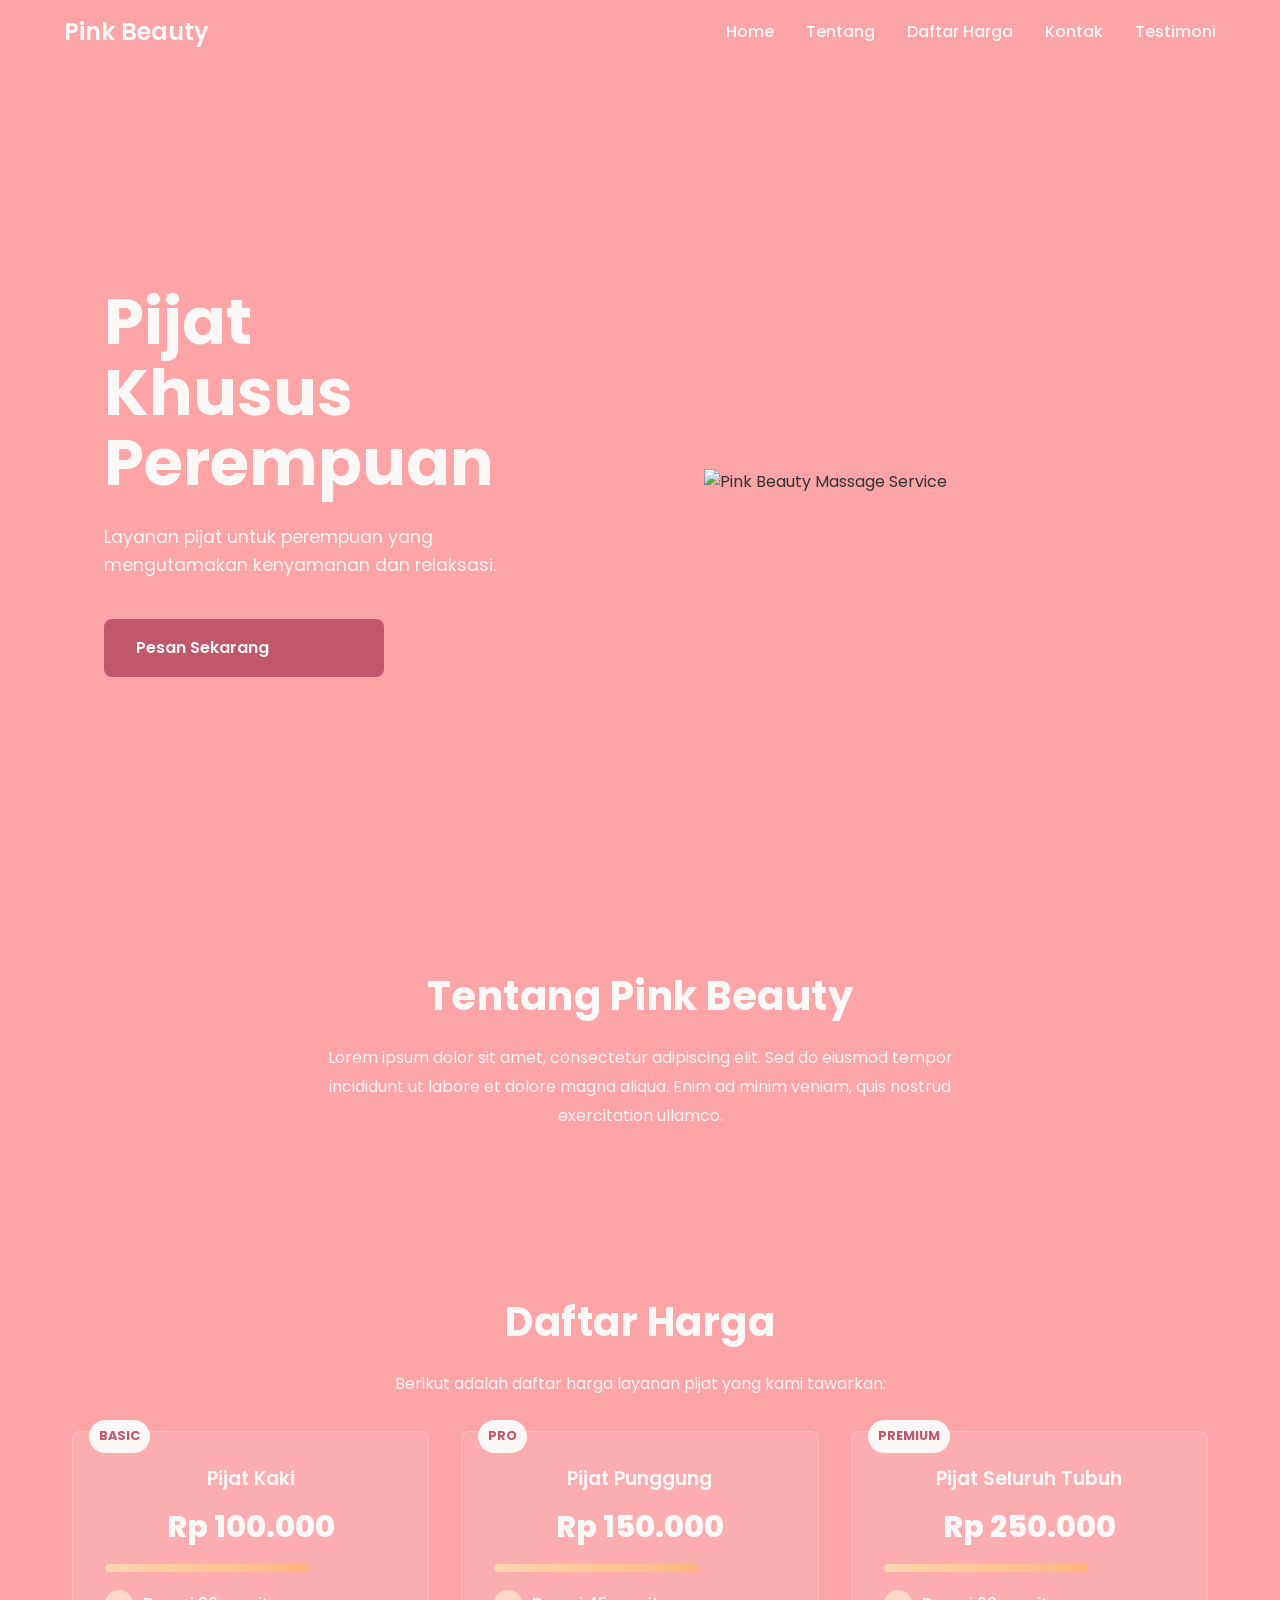
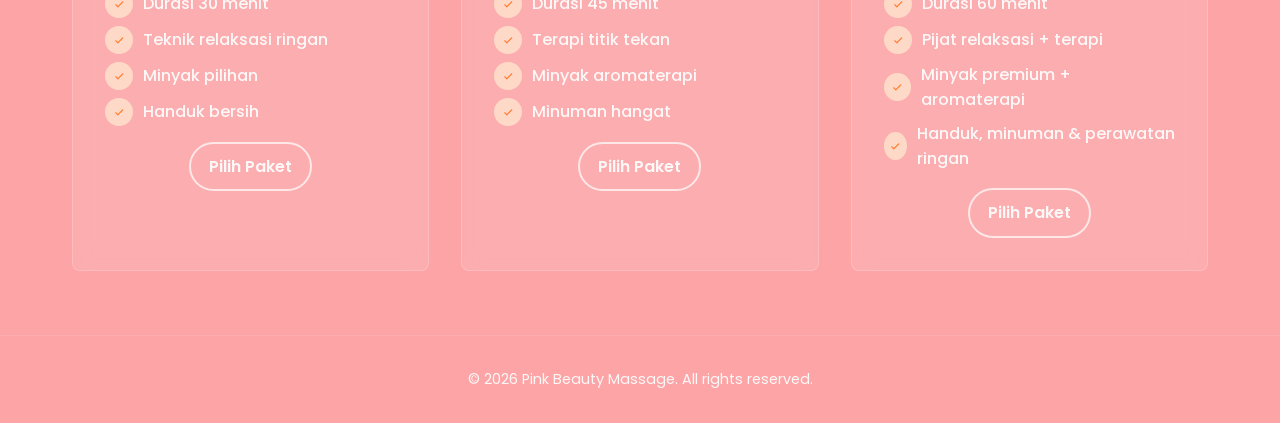
==== index.html @ 6542a832 "Push First Prototype" ====
<!DOCTYPE html>
<html lang="en">

<head>
    <meta charset="UTF-8">
    <meta name="viewport" content="width=device-width, initial-scale=1.0">
    <meta http-equiv="Cache-Control" content="no-cache, no-store, must-revalidate">
    <meta http-equiv="Pragma" content="no-cache">
    <meta http-equiv="Expires" content="0">
    <link href='https://cdn.jsdelivr.net/npm/boxicons@2.0.5/css/boxicons.min.css' rel='stylesheet'>
    <link rel="stylesheet" href="assets/css/styles.css">
    <title>Pink Beauty Massage</title>
</head>

<body>
    <!-- HEADER -->
    <header class="header">
        <nav class="navbar">
            <div class="navbar__container">
                <a href="#" class="navbar__logo">Pink Beauty</a>
                
                <div class="navbar__menu" id="nav-menu">
                    <a href="#home" class="navbar__link">Home</a>
                    <a href="#about" class="navbar__link">Tentang</a>
                    <a href="#services" class="navbar__link">Daftar Harga</a>
                    <a href="#contact" class="navbar__link">Kontak</a>
                    <a href="#testimoni" class="navbar__link">Testimoni</a>
                </div>

                <div class="navbar__toggle" id="nav-toggle">
                    <i class='bx bx-menu'></i>
                </div>
            </div>
        </nav>
    </header>

    <main>
        <!-- HERO SECTION -->
        <section class="hero" id="home">
            <div class="hero__wrapper">
                <div class="hero__content">
                    <h1 class="hero__title">Pijat <br> Khusus <br> Perempuan</h1>
                    <p class="hero__subtitle">Layanan pijat untuk perempuan yang mengutamakan kenyamanan dan relaksasi.</p>
                    <a href="#contact" class="btn btn--primary">Pesan Sekarang</a>
                </div>
                <div class="hero__image">
                    <img src="assets/img/hero-massage.png" alt="Pink Beauty Massage Service">
                </div>
            </div>
        </section>

        <!-- ABOUT SECTION -->
        <section class="section about fade-in" id="about">
            <div class="container">
                <h2 class="section__title">Tentang Pink Beauty</h2>
                <p class="section__text">
                    Lorem ipsum dolor sit amet, consectetur adipiscing elit. Sed do eiusmod
                    tempor incididunt ut labore et dolore magna aliqua. Enim ad minim veniam,
                    quis nostrud exercitation ullamco.
                </p>
            </div>
        </section>

        <!-- SERVICES SECTION -->
        <section class="section services fade-in" id="services">
            <div class="container">
                <h2 class="section__title">Daftar Harga</h2>
                <p class="section__text">Berikut adalah daftar harga layanan pijat yang kami tawarkan:</p>
                
                <div class="price-list">
                    <div class="price-item">
                        <span class="price-item__tag">BASIC</span>
                        <p class="price-item__name">Pijat Kaki</p>
                        <p class="price-item__value">Rp 100.000</p>
                        <div class="price-item__bar"></div>
                        <ul class="price-item__benefits">
                            <li><i class='bx bx-check'></i> Durasi 30 menit</li>
                            <li><i class='bx bx-check'></i> Teknik relaksasi ringan</li>
                            <li><i class='bx bx-check'></i> Minyak pilihan</li>
                            <li><i class='bx bx-check'></i> Handuk bersih</li>
                        </ul>
                        <a href="#contact" class="btn btn--secondary">Pilih Paket</a>
                    </div>

                    <div class="price-item">
                        <span class="price-item__tag">PRO</span>
                        <p class="price-item__name">Pijat Punggung</p>
                        <p class="price-item__value">Rp 150.000</p>
                        <div class="price-item__bar"></div>
                        <ul class="price-item__benefits">
                            <li><i class='bx bx-check'></i> Durasi 45 menit</li>
                            <li><i class='bx bx-check'></i> Terapi titik tekan</li>
                            <li><i class='bx bx-check'></i> Minyak aromaterapi</li>
                            <li><i class='bx bx-check'></i> Minuman hangat</li>
                        </ul>
                        <a href="#contact" class="btn btn--secondary">Pilih Paket</a>
                    </div>

                    <div class="price-item">
                        <span class="price-item__tag">PREMIUM</span>
                        <p class="price-item__name">Pijat Seluruh Tubuh</p>
                        <p class="price-item__value">Rp 250.000</p>
                        <div class="price-item__bar"></div>
                        <ul class="price-item__benefits">
                            <li><i class='bx bx-check'></i> Durasi 60 menit</li>
                            <li><i class='bx bx-check'></i> Pijat relaksasi + terapi</li>
                            <li><i class='bx bx-check'></i> Minyak premium + aromaterapi</li>
                            <li><i class='bx bx-check'></i> Handuk, minuman & perawatan ringan</li>
                        </ul>
                        <a href="#contact" class="btn btn--secondary">Pilih Paket</a>
                    </div>
                </div>
            </div>
        </section>

        <section>
        
        </section>

    </main>

    <!-- FOOTER -->
    <footer class="footer">
        <p>&copy; 2026 Pink Beauty Massage. All rights reserved.</p>
    </footer>

    <script src="assets/js/main.js"></script>
</body>

</html>
---- assets/css/styles.css ----
/* ===== FONTS ===== */
@import url('https://fonts.googleapis.com/css2?family=Poppins:wght@400;500;600;700&display=swap');

/* ===== VARIABLES ===== */
:root {
    /* Colors */
    --primary-color: #FCA4A6;
    --primary-dark: #C1576A;
    --primary-darker: #A83E51;
    --white: #FCF8F8;
    --dark: #333;
    --light-gray: #f5f5f5;
    
    /* Typography */
    --font-family: 'Poppins', sans-serif;
    --font-size-base: 1rem;
    --font-size-large: 2.5rem;
    --font-size-xlarge: 3.5rem;
    
    /* Spacing & Layout */
    --header-height: 4rem;
    --section-padding: 4rem 1.5rem;
    --section-padding-mobile: 3rem 1.5rem;
    
    /* Border & Effects */
    --border-radius: 0.5rem;
    --transition-default: all 0.3s ease;
}

/* ===== RESET ===== */
*, *::before, *::after {
    margin: 0;
    padding: 0;
    box-sizing: border-box;
}

html {
    scroll-behavior: smooth;
}

body {
    font-family: var(--font-family) !important;
    font-size: var(--font-size-base) !important;
    color: var(--dark) !important;
    line-height: 1.6 !important;
    margin: 0 !important;
    padding: 0 !important;
}

a {
    text-decoration: none;
    color: inherit;
}

img {
    max-width: 100%;
    height: auto;
    display: block;
}

/* ===== HEADER & NAVBAR ===== */
.header {
    position: fixed;
    top: 0;
    left: 0;
    right: 0;
    background-color: var(--primary-color);
    z-index: 1000;
}

.navbar {
    height: var(--header-height);
    display: flex;
    align-items: center;
}

.navbar__container {
    width: 100%;
    max-width: 1200px;
    margin: 0 auto;
    padding: 0 1.5rem;
    display: flex;
    justify-content: space-between;
    align-items: center;
}

.navbar__logo {
    font-size: 1.5rem;
    font-weight: 600;
    color: var(--white);
}

.navbar__menu {
    display: flex;
    gap: 2rem;
}

.navbar__link {
    color: var(--white);
    font-weight: 500;
    transition: color 0.3s ease;
}

.navbar__link:hover {
    color: var(--primary-dark);
}

.navbar__toggle {
    display: none;
    color: var(--white);
    font-size: 1.5rem;
    cursor: pointer;
}

/* ===== MAIN LAYOUT ===== */
main {
    margin-top: var(--header-height);
}

/* ===== HERO SECTION ===== */
.hero {
    background-color: var(--primary-color);
    min-height: calc(100vh - var(--header-height));
    display: flex;
    align-items: center;
    justify-content: center;
    padding: 2rem 1.5rem;
    overflow: hidden;
}

.hero__wrapper {
    width: 100%;
    max-width: 1200px;
    display: grid;
    grid-template-columns: 1fr 1fr;
    gap: 4rem;
    align-items: center;
    margin: 0 auto;
    padding: 3rem 2rem;
}

.hero__content {
    display: flex;
    flex-direction: column;
    justify-content: center;
    color: var(--white);
    padding: 0 2rem;
}

.hero__title {
    font-size: clamp(2.5rem, 10vw, 4rem);
    font-weight: 700;
    line-height: 1.1;
    margin-bottom: 1.5rem;
    text-align: left;
}

.hero__subtitle {
    font-size: 1.1rem;
    margin-bottom: 2.5rem;
    opacity: 0.95;
    text-align: left;
    line-height: 1.6;
    max-width: 500px;
}

.hero__image {
    display: flex;
    align-items: center;
    justify-content: center;
    padding: 0 2rem;
}

.hero__image img {
    width: 100%;
    height: auto;
    max-width: 500px;
    object-fit: contain;
    animation: float 3s ease-in-out infinite;
}

@keyframes float {
    0%, 100% {
        transform: translateY(0px);
    }
    50% {
        transform: translateY(-20px);
    }
}

/* ===== SECTIONS ===== */
.section {
    padding: var(--section-padding);
    background-color: var(--primary-color);
}

.section.about,
.section.services {
    background-color: var(--primary-color);
    padding: 4rem 2rem;
}

.container {
    width: 100%;
    max-width: 1200px;
    margin: 0 auto;
    text-align: center;
    padding: 0 2rem;
}

.section__title {
    font-size: clamp(1.5rem, 5vw, 2.5rem);
    color: var(--white);
    margin-bottom: 1rem;
    font-weight: 700;
    letter-spacing: 0.5px;
}

.section__text {
    color: var(--white);
    font-size: 1rem;
    margin-bottom: 2rem;
    line-height: 1.8;
    opacity: 0.95;
    max-width: 700px;
    margin-left: auto;
    margin-right: auto;
}

/* ===== BUTTONS ===== */
.btn {
    display: inline-block;
    padding: 1rem 2rem;
    border-radius: var(--border-radius);
    font-weight: 600;
    transition: var(--transition-default);
    cursor: pointer;
    border: none;
    font-family: var(--font-family);
    font-size: 1rem;
    text-transform: capitalize;
}

.btn--primary {
    background-color: var(--primary-dark);
    color: var(--white);
    width: 100%;
    max-width: 280px;
    padding: 1rem 2rem;
    font-size: 1rem;
}

.btn--primary:hover {
    background-color: var(--primary-darker);
    transform: translateY(-2px);
    box-shadow: 0 5px 15px rgba(0, 0, 0, 0.2);
}

.btn--secondary {
    background-color: var(--white);
    color: var(--primary-color);
}

.btn--secondary:hover {
    background-color: var(--light-gray);
    transform: translateY(-2px);
}

/* ===== PRICE LIST ===== */
.price-list {
    display: grid;
    grid-template-columns: repeat(auto-fit, minmax(250px, 1fr));
    gap: 2rem;
    margin-top: 2rem;
}

.price-item {
    background-color: rgba(255, 255, 255, 0.1);
    padding: 2rem;
    border-radius: var(--border-radius);
    color: var(--white);
    backdrop-filter: blur(10px);
    transition: var(--transition-default);
    border: 1px solid rgba(255, 255, 255, 0.2);
}

.price-item:hover {
    transform: translateY(-5px);
    box-shadow: 0 10px 30px rgba(0, 0, 0, 0.2);
    background-color: rgba(255, 255, 255, 0.15);
}

.price-item__name {
    font-size: 1.2rem;
    font-weight: 600;
    margin-bottom: 0.5rem;
}

.price-item__value {
    font-size: 1.5rem;
    font-weight: 700;
    color: var(--white);
}

/* ===== FOOTER ===== */
.footer {
    background-color: var(--primary-color);
    color: var(--white);
    text-align: center;
    padding: 2rem;
    font-size: 0.9rem;
    border-top: 1px solid rgba(255, 255, 255, 0.1);
}

/* ===== RESPONSIVE DESIGN ===== */

/* ===== TABLET & SMALL SCREENS (768px and below) ===== */
@media (max-width: 768px) {
    .container {
        padding: 0 1.5rem;
    }
    
    .section {
        padding: 3rem 1.5rem;
    }
    
    .hero__wrapper {
        grid-template-columns: 1fr;
        gap: 2rem;
        padding: 2rem 1.5rem;
    }
    
    .hero__content {
        text-align: center;
        padding: 0 1rem;
    }
    
    .hero__title,
    .hero__subtitle {
        text-align: center;
    }
    
    .hero__image {
        order: -1;
        padding: 0 1rem;
    }
    
    .navbar__menu {
        display: none;
    }
    
    .navbar__toggle {
        display: block;
    }
    
    .navbar__menu.active {
        display: flex;
        flex-direction: column;
        position: fixed;
        top: var(--header-height);
        left: 0;
        right: 0;
        background-color: var(--primary-color);
        padding: 2rem;
        gap: 1rem;
        z-index: 999;
    }
    
    .section {
        padding: var(--section-padding-mobile);
    }
    
    .price-list {
        grid-template-columns: 1fr;
    }
}

/* ===== MOBILE DEVICES (480px and below) ===== */
@media (max-width: 480px) {
    .navbar__container {
        padding: 0 1rem;
    }
    
    .container {
        padding: 0 1rem;
    }
    
    .section {
        padding: 2rem 1rem;
    }
    
    .hero {
        padding: 1.5rem 1rem;
    }
    
    .hero__wrapper {
        gap: 1.5rem;
        padding: 1.5rem 0.5rem;
    }
    
    .hero__content {
        padding: 0;
    }
    
    .hero__image {
        padding: 0;
    }
    
    .hero__title {
        font-size: 2rem;
    }
    
    .hero__subtitle {
        font-size: 0.95rem;
        margin-bottom: 2rem;
    }
    
    .btn--primary {
        max-width: 100%;
        padding: 0.9rem 1.5rem;
        font-size: 0.95rem;
    }
    
    .section__title {
        font-size: 1.5rem;
        margin-bottom: 1.5rem;
    }
    
    .btn {
        padding: 0.8rem 1.5rem;
        font-size: 0.9rem;
        width: 100%;
        max-width: 300px;
    }
    
    .price-item {
        padding: 1.5rem;
    }
}

/* ===== PRICING CARD: BENEFITS & STYLES ===== */
.price-item {
    position: relative;
    padding: 2rem;
}

.price-item__tag {
    position: absolute;
    top: -12px;
    left: 16px;
    background-color: var(--white);
    color: var(--primary-dark);
    padding: 6px 10px;
    border-radius: 20px;
    font-weight: 700;
    font-size: 0.8rem;
}

.price-item__bar {
    height: 8px;
    width: 70%;
    max-width: 220px;
    background: linear-gradient(90deg, #ffd6b3, #ffb57b);
    border-radius: 20px;
    margin: 12px 0 18px 0;
}

.price-item__benefits {
    list-style: none;
    padding: 0;
    margin: 0 0 16px 0;
    text-align: left;
}

.price-item__benefits li {
    color: var(--white);
    margin: 8px 0;
    display: flex;
    align-items: center;
    gap: 10px;
    font-weight: 500;
}

.price-item__benefits li i {
    display: inline-flex;
    align-items: center;
    justify-content: center;
    background: #ffd9c7;
    color: #ff7a2b;
    width: 28px;
    height: 28px;
    border-radius: 50%;
    font-size: 14px;
}

.price-item .btn--secondary {
    background: transparent;
    color: var(--white);
    border: 2px solid rgba(255,255,255,0.7);
    padding: 10px 18px;
    border-radius: 999px;
    max-width: 220px;
}

.price-item__value {
    font-size: 1.9rem;
    font-weight: 800;
    margin-top: 6px;
}

@media (max-width: 480px) {
    .price-item__tag {
        left: 12px;
        top: -10px;
        padding: 5px 8px;
    }
}

/* ===== FADE-IN ANIMATION ===== */
@keyframes fadeInUp {
    from {
        opacity: 0;
        transform: translateY(30px);
    }
    to {
        opacity: 1;
        transform: translateY(0);
    }
}

.fade-in {
    opacity: 0;
    transform: translateY(30px);
    transition: opacity 0.8s ease-out, transform 0.8s ease-out;
}

.fade-in.show {
    opacity: 1;
    transform: translateY(0);
}
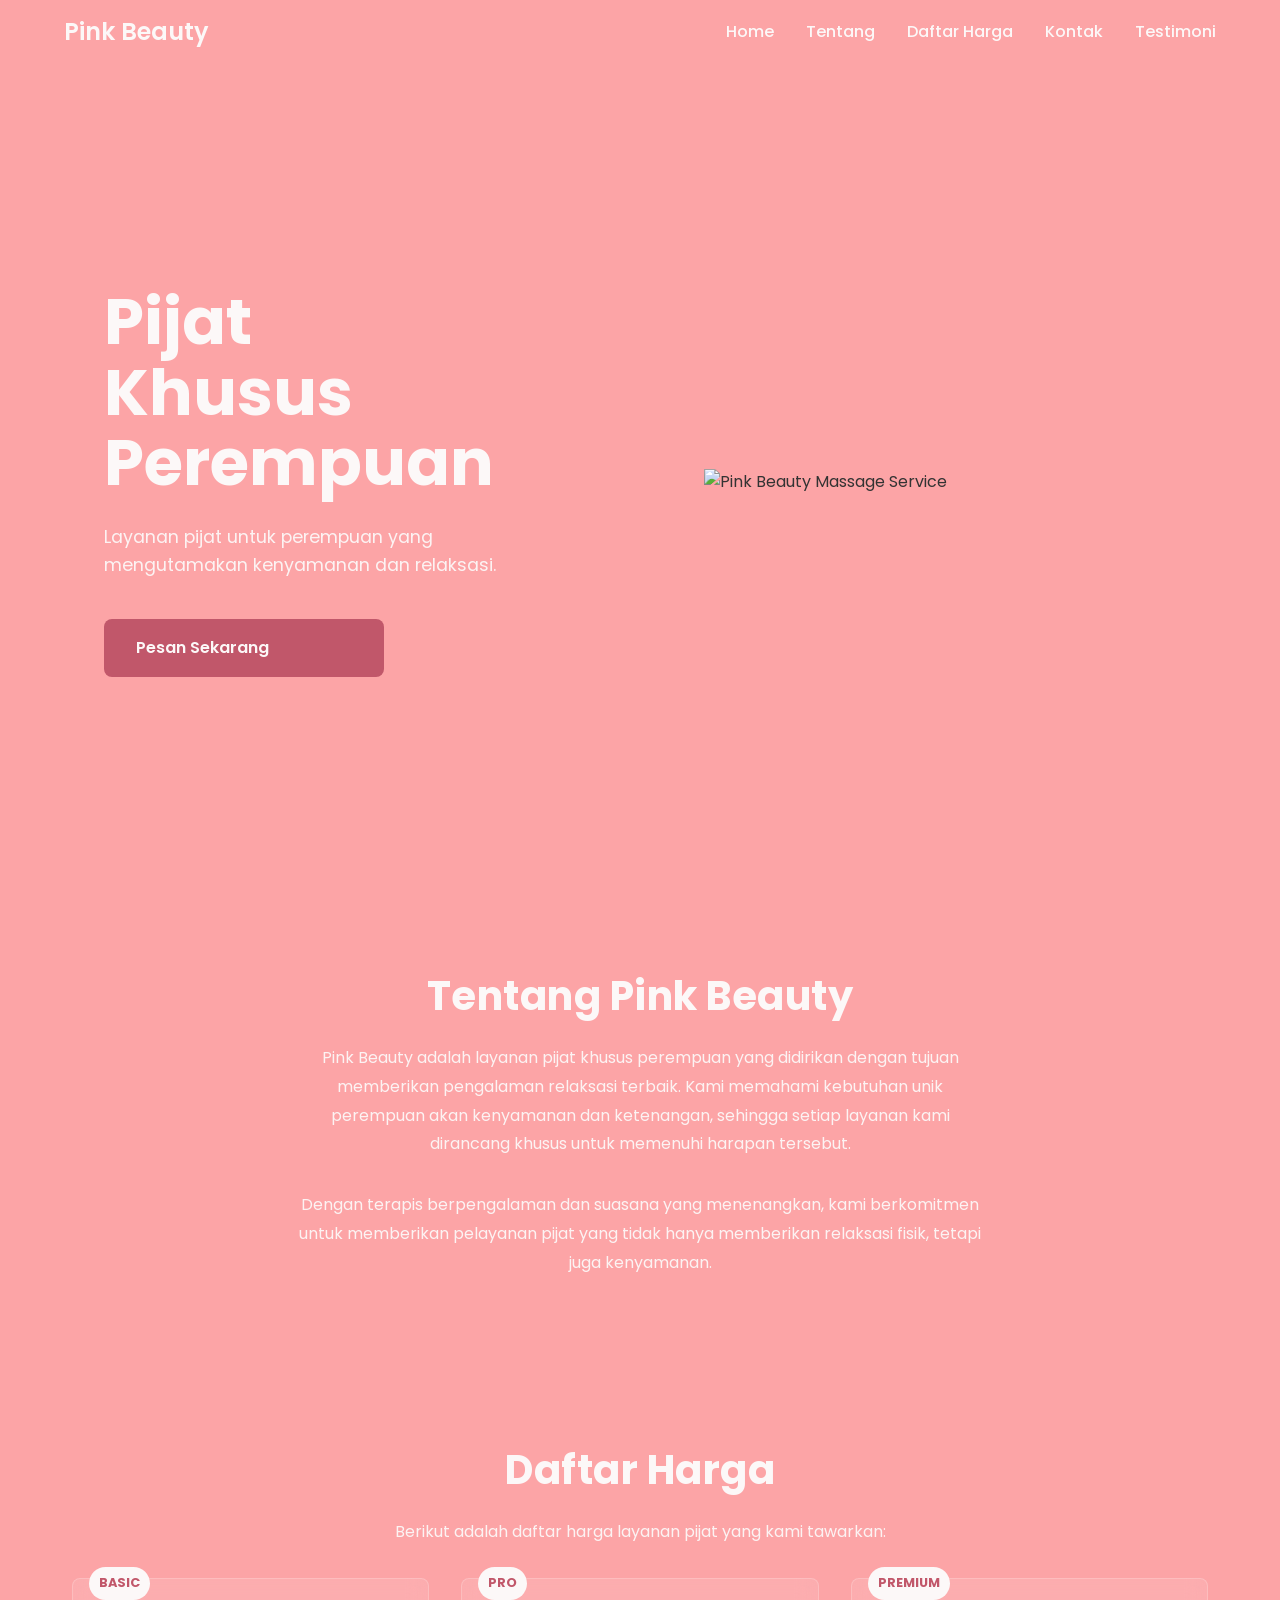
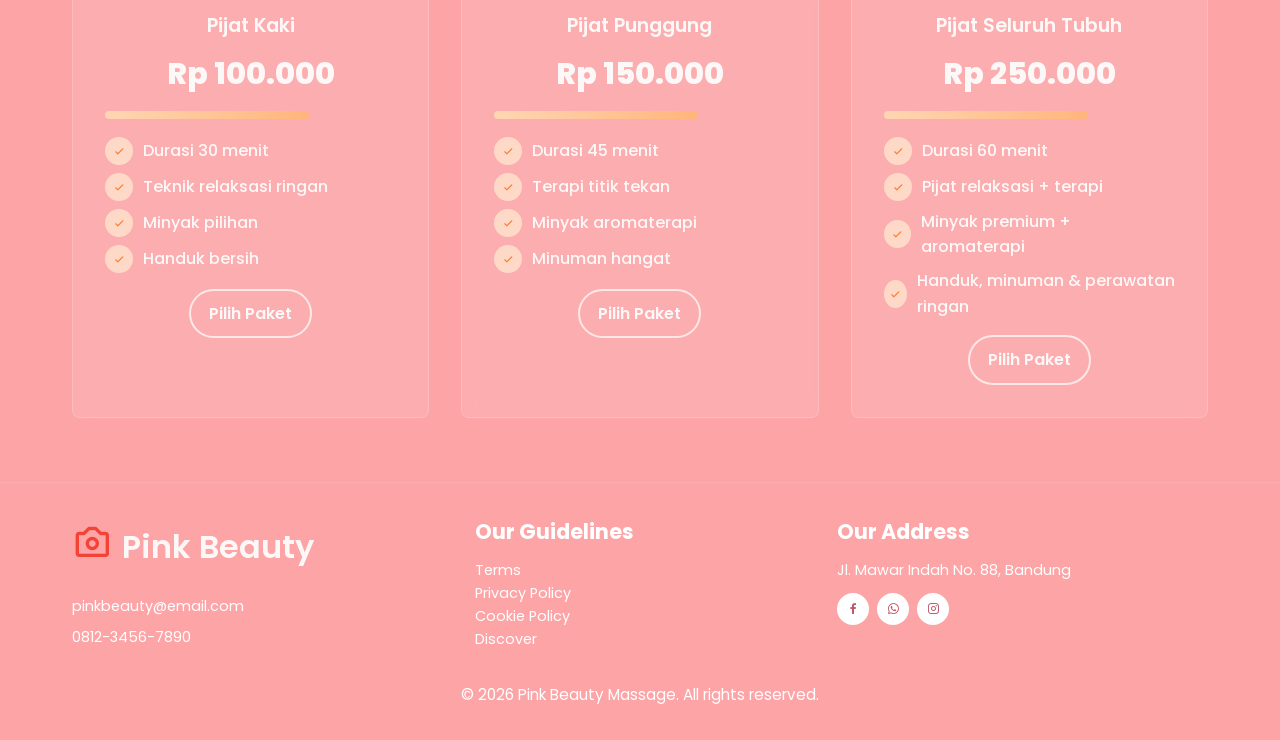
==== commit 6b6ab9e8: "Add Footer" ====
--- a/index.html
+++ b/index.html
@@ -18,7 +18,7 @@
         <nav class="navbar">
             <div class="navbar__container">
                 <a href="#" class="navbar__logo">Pink Beauty</a>
-                
+
                 <div class="navbar__menu" id="nav-menu">
                     <a href="#home" class="navbar__link">Home</a>
                     <a href="#about" class="navbar__link">Tentang</a>
@@ -40,7 +40,8 @@
             <div class="hero__wrapper">
                 <div class="hero__content">
                     <h1 class="hero__title">Pijat <br> Khusus <br> Perempuan</h1>
-                    <p class="hero__subtitle">Layanan pijat untuk perempuan yang mengutamakan kenyamanan dan relaksasi.</p>
+                    <p class="hero__subtitle">Layanan pijat untuk perempuan yang mengutamakan kenyamanan dan relaksasi.
+                    </p>
                     <a href="#contact" class="btn btn--primary">Pesan Sekarang</a>
                 </div>
                 <div class="hero__image">
@@ -50,23 +51,29 @@
         </section>
 
         <!-- ABOUT SECTION -->
-        <section class="section about fade-in" id="about">
+        <section class="section about" id="about">
             <div class="container">
                 <h2 class="section__title">Tentang Pink Beauty</h2>
                 <p class="section__text">
-                    Lorem ipsum dolor sit amet, consectetur adipiscing elit. Sed do eiusmod
-                    tempor incididunt ut labore et dolore magna aliqua. Enim ad minim veniam,
-                    quis nostrud exercitation ullamco.
+                    Pink Beauty adalah layanan pijat khusus perempuan yang didirikan dengan tujuan memberikan pengalaman
+                    relaksasi terbaik.
+                    Kami memahami kebutuhan unik perempuan akan kenyamanan dan ketenangan, sehingga setiap layanan kami
+                    dirancang khusus untuk memenuhi harapan tersebut.
+                </p>
+                <p class="section__text">
+                    Dengan terapis berpengalaman dan suasana yang menenangkan, kami berkomitmen untuk memberikan
+                    pelayanan pijat yang tidak hanya memberikan relaksasi fisik, tetapi juga kenyamanan.
+
                 </p>
             </div>
         </section>
 
         <!-- SERVICES SECTION -->
-        <section class="section services fade-in" id="services">
+        <section class="section services" id="services">
             <div class="container">
                 <h2 class="section__title">Daftar Harga</h2>
                 <p class="section__text">Berikut adalah daftar harga layanan pijat yang kami tawarkan:</p>
-                
+
                 <div class="price-list">
                     <div class="price-item">
                         <span class="price-item__tag">BASIC</span>
@@ -114,14 +121,42 @@
         </section>
 
         <section>
-        
+
         </section>
 
     </main>
 
     <!-- FOOTER -->
     <footer class="footer">
-        <p>&copy; 2026 Pink Beauty Massage. All rights reserved.</p>
+        <div class="footer__container container" style="display: flex; flex-wrap: wrap; justify-content: space-between; gap: 2rem; text-align: left;">
+            <div style="flex: 1 1 220px; min-width: 220px;">
+                <div style="display: flex; align-items: center; gap: 10px; margin-bottom: 1rem;">
+                    <span style="font-size: 2.5rem; color: #F44336;"><i class='bx bx-camera'></i></span>
+                    <span style="font-size: 2rem; font-weight: 600;">Pink Beauty</span>
+                </div>
+                <div style="margin-bottom: 0.5rem; color: #fff;">pinkbeauty@email.com</div>
+                <div style="color: #fff;">0812-3456-7890</div>
+            </div>
+            <div style="flex: 1 1 180px; min-width: 180px;">
+                <h3 style="font-size: 1.3rem; margin-bottom: 0.7rem; color: #fff;">Our Guidelines</h3>
+                <ul style="list-style: none; padding: 0; color: #fff;">
+                    <li><a href="#" style="color: #fff;">Terms</a></li>
+                    <li><a href="#" style="color: #fff;">Privacy Policy</a></li>
+                    <li><a href="#" style="color: #fff;">Cookie Policy</a></li>
+                    <li><a href="#" style="color: #fff;">Discover</a></li>
+                </ul>
+            </div>
+            <div style="flex: 1 1 220px; min-width: 220px;">
+                <h3 style="font-size: 1.3rem; margin-bottom: 0.7rem; color: #fff;">Our Address</h3>
+                <div style="margin-bottom: 0.7rem; color: #fff;">Jl. Mawar Indah No. 88, Bandung</div>
+                <div style="display: flex; gap: 0.5rem;">
+                    <a href="#" style="background: #fff; color: #C1576A; border-radius: 50%; width: 32px; height: 32px; display: flex; align-items: center; justify-content: center;"><i class='bx bxl-facebook'></i></a>
+                    <a href="#" style="background: #fff; color: #C1576A; border-radius: 50%; width: 32px; height: 32px; display: flex; align-items: center; justify-content: center;"><i class='bx bxl-whatsapp'></i></a>
+                    <a href="#" style="background: #fff; color: #C1576A; border-radius: 50%; width: 32px; height: 32px; display: flex; align-items: center; justify-content: center;"><i class='bx bxl-instagram'></i></a>
+                </div>
+            </div>
+        </div>
+        <div style="text-align: center; color: #fff; margin-top: 2rem; font-size: 0.95rem;">&copy; 2026 Pink Beauty Massage. All rights reserved.</div>
     </footer>
 
     <script src="assets/js/main.js"></script>
--- a/assets/css/styles.css
+++ b/assets/css/styles.css
@@ -515,26 +515,3 @@
         padding: 5px 8px;
     }
 }
-
-/* ===== FADE-IN ANIMATION ===== */
-@keyframes fadeInUp {
-    from {
-        opacity: 0;
-        transform: translateY(30px);
-    }
-    to {
-        opacity: 1;
-        transform: translateY(0);
-    }
-}
-
-.fade-in {
-    opacity: 0;
-    transform: translateY(30px);
-    transition: opacity 0.8s ease-out, transform 0.8s ease-out;
-}
-
-.fade-in.show {
-    opacity: 1;
-    transform: translateY(0);
-}
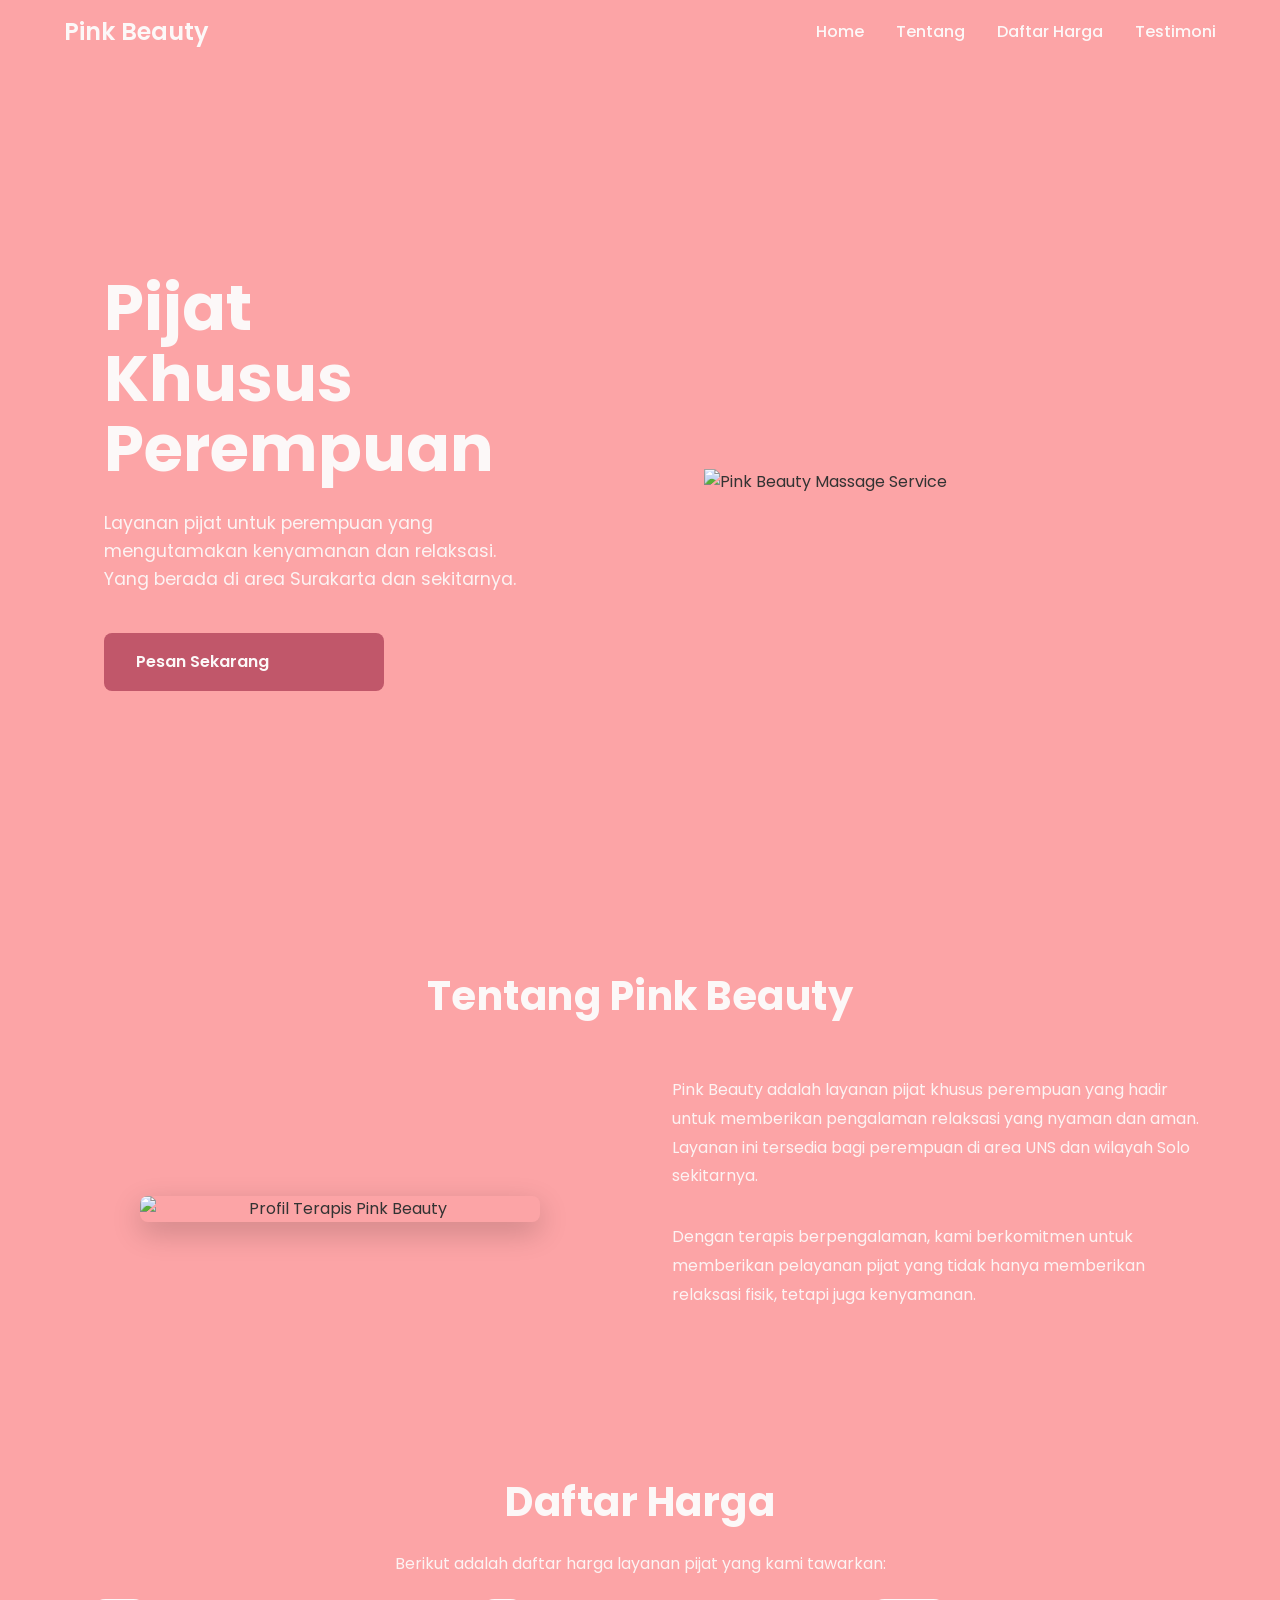
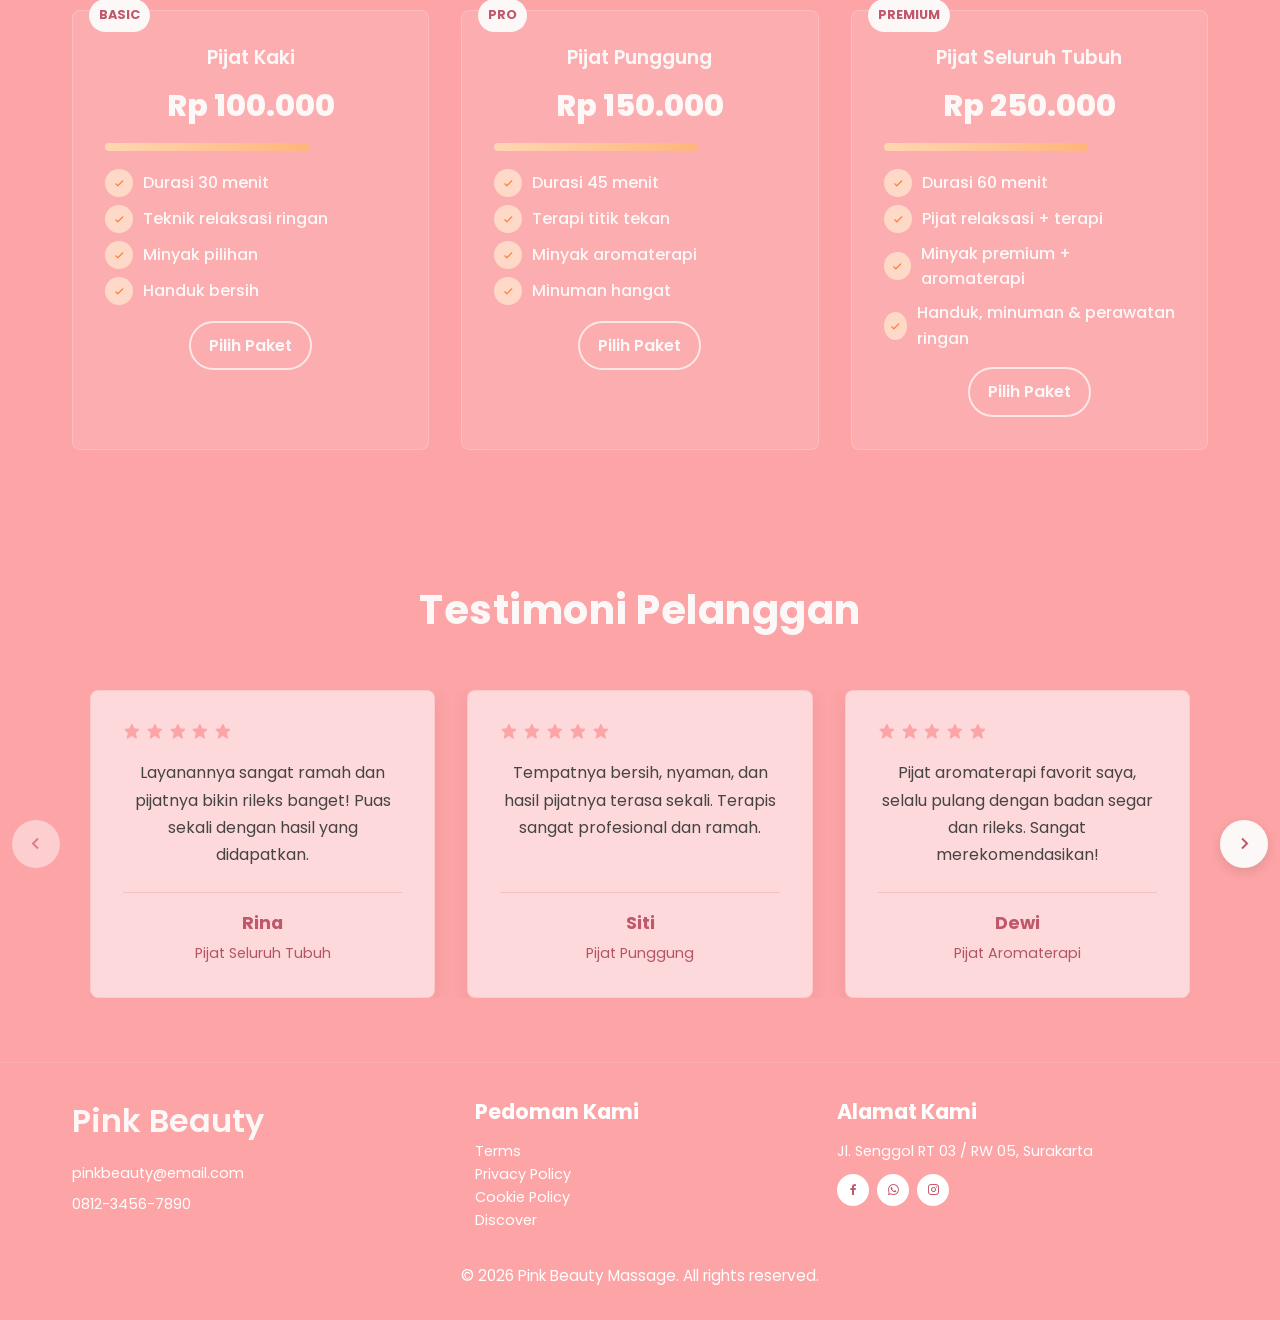
==== commit b1d0bb1a: "Added Testimoni section and about us section" ====
--- a/index.html
+++ b/index.html
@@ -23,7 +23,7 @@
                     <a href="#home" class="navbar__link">Home</a>
                     <a href="#about" class="navbar__link">Tentang</a>
                     <a href="#services" class="navbar__link">Daftar Harga</a>
-                    <a href="#contact" class="navbar__link">Kontak</a>
+                    <!-- <a href="#contact" class="navbar__link">Kontak</a> -->
                     <a href="#testimoni" class="navbar__link">Testimoni</a>
                 </div>
 
@@ -41,8 +41,8 @@
                 <div class="hero__content">
                     <h1 class="hero__title">Pijat <br> Khusus <br> Perempuan</h1>
                     <p class="hero__subtitle">Layanan pijat untuk perempuan yang mengutamakan kenyamanan dan relaksasi.
-                    </p>
-                    <a href="#contact" class="btn btn--primary">Pesan Sekarang</a>
+                        <br>Yang berada di area Surakarta dan sekitarnya.
+                    </p> <a href="#contact" class="btn btn--primary">Pesan Sekarang</a>
                 </div>
                 <div class="hero__image">
                     <img src="assets/img/hero-massage.png" alt="Pink Beauty Massage Service">
@@ -54,17 +54,23 @@
         <section class="section about" id="about">
             <div class="container">
                 <h2 class="section__title">Tentang Pink Beauty</h2>
-                <p class="section__text">
-                    Pink Beauty adalah layanan pijat khusus perempuan yang didirikan dengan tujuan memberikan pengalaman
-                    relaksasi terbaik.
-                    Kami memahami kebutuhan unik perempuan akan kenyamanan dan ketenangan, sehingga setiap layanan kami
-                    dirancang khusus untuk memenuhi harapan tersebut.
-                </p>
-                <p class="section__text">
-                    Dengan terapis berpengalaman dan suasana yang menenangkan, kami berkomitmen untuk memberikan
-                    pelayanan pijat yang tidak hanya memberikan relaksasi fisik, tetapi juga kenyamanan.
-
-                </p>
+                <div class="about__wrapper">
+                    <div class="about__image">
+                        <img src="assets/img/therapist-profile.jpg" alt="Profil Terapis Pink Beauty">
+                    </div>
+                    <div class="about__content">
+                        <p class="section__text">
+                            Pink Beauty adalah layanan pijat khusus perempuan yang hadir untuk memberikan pengalaman
+                            relaksasi
+                            yang nyaman dan aman. Layanan ini tersedia bagi perempuan di area UNS dan wilayah Solo
+                            sekitarnya.
+                        </p>
+                        <p class="section__text">
+                            Dengan terapis berpengalaman, kami berkomitmen untuk memberikan
+                            pelayanan pijat yang tidak hanya memberikan relaksasi fisik, tetapi juga kenyamanan.
+                        </p>
+                    </div>
+                </div>
             </div>
         </section>
 
@@ -120,43 +126,129 @@
             </div>
         </section>
 
-        <section>
-
+        <!-- TESTIMONIALS SECTION -->
+        <section class="section testimonials" id="testimoni">
+            <div class="container">
+                <h2 class="section__title">Testimoni Pelanggan</h2>
+                <div class="testimonials__carousel">
+                    <div class="carousel__track-container">
+                        <div class="carousel__track" id="testimoni-track">
+                            <div class="testimonial-card">
+                                <div class="testimonial-card__rating">
+                                    <i class='bx bxs-star'></i>
+                                    <i class='bx bxs-star'></i>
+                                    <i class='bx bxs-star'></i>
+                                    <i class='bx bxs-star'></i>
+                                    <i class='bx bxs-star'></i>
+                                </div>
+                                <p class="testimonial-card__text">Layanannya sangat ramah dan pijatnya bikin rileks
+                                    banget! Puas sekali dengan hasil yang didapatkan.</p>
+                                <div class="testimonial-card__author">
+                                    <h4 class="testimonial-card__name">Rina</h4>
+                                    <p class="testimonial-card__service">Pijat Seluruh Tubuh</p>
+                                </div>
+                            </div>
+
+                            <div class="testimonial-card">
+                                <div class="testimonial-card__rating">
+                                    <i class='bx bxs-star'></i>
+                                    <i class='bx bxs-star'></i>
+                                    <i class='bx bxs-star'></i>
+                                    <i class='bx bxs-star'></i>
+                                    <i class='bx bxs-star'></i>
+                                </div>
+                                <p class="testimonial-card__text">Tempatnya bersih, nyaman, dan hasil pijatnya terasa
+                                    sekali. Terapis sangat profesional dan ramah.</p>
+                                <div class="testimonial-card__author">
+                                    <h4 class="testimonial-card__name">Siti</h4>
+                                    <p class="testimonial-card__service">Pijat Punggung</p>
+                                </div>
+                            </div>
+
+                            <div class="testimonial-card">
+                                <div class="testimonial-card__rating">
+                                    <i class='bx bxs-star'></i>
+                                    <i class='bx bxs-star'></i>
+                                    <i class='bx bxs-star'></i>
+                                    <i class='bx bxs-star'></i>
+                                    <i class='bx bxs-star'></i>
+                                </div>
+                                <p class="testimonial-card__text">Pijat aromaterapi favorit saya, selalu pulang dengan
+                                    badan segar dan rileks. Sangat merekomendasikan!</p>
+                                <div class="testimonial-card__author">
+                                    <h4 class="testimonial-card__name">Dewi</h4>
+                                    <p class="testimonial-card__service">Pijat Aromaterapi</p>
+                                </div>
+                            </div>
+
+                            <div class="testimonial-card">
+                                <div class="testimonial-card__rating">
+                                    <i class='bx bxs-star'></i>
+                                    <i class='bx bxs-star'></i>
+                                    <i class='bx bxs-star'></i>
+                                    <i class='bx bxs-star'></i>
+                                    <i class='bx bxs-star'></i>
+                                </div>
+                                <p class="testimonial-card__text">Terapi titik tekan sangat membantu mengurangi pegal di
+                                    badan. Recommended untuk semua perempuan!</p>
+                                <div class="testimonial-card__author">
+                                    <h4 class="testimonial-card__name">Maya</h4>
+                                    <p class="testimonial-card__service">Terapi Titik Tekan</p>
+                                </div>
+                            </div>
+                        </div>
+                    </div>
+                    <button class="carousel__btn carousel__btn--prev" id="prev-btn" aria-label="Previous">
+                        <i class='bx bx-chevron-left'></i>
+                    </button>
+                    <button class="carousel__btn carousel__btn--next" id="next-btn" aria-label="Next">
+                        <i class='bx bx-chevron-right'></i>
+                    </button>
+                </div>
+            </div>
         </section>
 
     </main>
 
     <!-- FOOTER -->
     <footer class="footer">
-        <div class="footer__container container" style="display: flex; flex-wrap: wrap; justify-content: space-between; gap: 2rem; text-align: left;">
+        <div class="footer__container container"
+            style="display: flex; flex-wrap: wrap; justify-content: space-between; gap: 2rem; text-align: left;">
             <div style="flex: 1 1 220px; min-width: 220px;">
                 <div style="display: flex; align-items: center; gap: 10px; margin-bottom: 1rem;">
-                    <span style="font-size: 2.5rem; color: #F44336;"><i class='bx bx-camera'></i></span>
+                    <!-- <span style="font-size: 2.5rem; color: #F44336;"><i class='bx bx-camera'></i></span> -->
                     <span style="font-size: 2rem; font-weight: 600;">Pink Beauty</span>
                 </div>
                 <div style="margin-bottom: 0.5rem; color: #fff;">pinkbeauty@email.com</div>
                 <div style="color: #fff;">0812-3456-7890</div>
             </div>
             <div style="flex: 1 1 180px; min-width: 180px;">
-                <h3 style="font-size: 1.3rem; margin-bottom: 0.7rem; color: #fff;">Our Guidelines</h3>
+                <h3 style="font-size: 1.3rem; margin-bottom: 0.7rem; color: #fff;">Pedoman Kami</h3>
                 <ul style="list-style: none; padding: 0; color: #fff;">
-                    <li><a href="#" style="color: #fff;">Terms</a></li>
+                    <li><a href="tos.html" style="color: #fff;">Terms</a></li>
                     <li><a href="#" style="color: #fff;">Privacy Policy</a></li>
                     <li><a href="#" style="color: #fff;">Cookie Policy</a></li>
                     <li><a href="#" style="color: #fff;">Discover</a></li>
                 </ul>
             </div>
             <div style="flex: 1 1 220px; min-width: 220px;">
-                <h3 style="font-size: 1.3rem; margin-bottom: 0.7rem; color: #fff;">Our Address</h3>
-                <div style="margin-bottom: 0.7rem; color: #fff;">Jl. Mawar Indah No. 88, Bandung</div>
+                <h3 style="font-size: 1.3rem; margin-bottom: 0.7rem; color: #fff;">Alamat Kami</h3>
+                <div style="margin-bottom: 0.7rem; color: #fff;">Jl. Senggol RT 03 / RW 05, Surakarta</div>
                 <div style="display: flex; gap: 0.5rem;">
-                    <a href="#" style="background: #fff; color: #C1576A; border-radius: 50%; width: 32px; height: 32px; display: flex; align-items: center; justify-content: center;"><i class='bx bxl-facebook'></i></a>
-                    <a href="#" style="background: #fff; color: #C1576A; border-radius: 50%; width: 32px; height: 32px; display: flex; align-items: center; justify-content: center;"><i class='bx bxl-whatsapp'></i></a>
-                    <a href="#" style="background: #fff; color: #C1576A; border-radius: 50%; width: 32px; height: 32px; display: flex; align-items: center; justify-content: center;"><i class='bx bxl-instagram'></i></a>
+                    <a href="#"
+                        style="background: #fff; color: #C1576A; border-radius: 50%; width: 32px; height: 32px; display: flex; align-items: center; justify-content: center;"><i
+                            class='bx bxl-facebook'></i></a>
+                    <a href="#"
+                        style="background: #fff; color: #C1576A; border-radius: 50%; width: 32px; height: 32px; display: flex; align-items: center; justify-content: center;"><i
+                            class='bx bxl-whatsapp'></i></a>
+                    <a href="#"
+                        style="background: #fff; color: #C1576A; border-radius: 50%; width: 32px; height: 32px; display: flex; align-items: center; justify-content: center;"><i
+                            class='bx bxl-instagram'></i></a>
                 </div>
             </div>
         </div>
-        <div style="text-align: center; color: #fff; margin-top: 2rem; font-size: 0.95rem;">&copy; 2026 Pink Beauty Massage. All rights reserved.</div>
+        <div style="text-align: center; color: #fff; margin-top: 2rem; font-size: 0.95rem;">&copy; 2026 Pink Beauty
+            Massage. All rights reserved.</div>
     </footer>
 
     <script src="assets/js/main.js"></script>
--- a/assets/css/styles.css
+++ b/assets/css/styles.css
@@ -225,6 +225,40 @@
     max-width: 700px;
     margin-left: auto;
     margin-right: auto;
+}
+
+/* ===== ABOUT SECTION LAYOUT ===== */
+.about__wrapper {
+    display: grid;
+    grid-template-columns: 1fr 1fr;
+    gap: 4rem;
+    align-items: center;
+    margin-top: 3rem;
+}
+
+.about__image {
+    display: flex;
+    align-items: center;
+    justify-content: center;
+}
+
+.about__image img {
+    width: 100%;
+    height: auto;
+    max-width: 400px;
+    border-radius: var(--border-radius);
+    box-shadow: 0 10px 30px rgba(0, 0, 0, 0.2);
+    object-fit: cover;
+}
+
+.about__content {
+    text-align: left;
+}
+
+.about__content .section__text {
+    margin-left: 0;
+    margin-right: 0;
+    max-width: none;
 }
 
 /* ===== BUTTONS ===== */
@@ -302,6 +336,139 @@
     color: var(--white);
 }
 
+/* ===== TESTIMONIALS SECTION ===== */
+.testimonials {
+    background-color: var(--primary-color);
+    padding: 4rem 2rem;
+}
+
+.testimonials__carousel {
+    position: relative;
+    margin-top: 3rem;
+    display: flex;
+    align-items: center;
+    justify-content: center;
+    gap: 1.5rem;
+}
+
+.carousel__track-container {
+    overflow: hidden;
+    width: 100%;
+    max-width: 1100px;
+}
+
+.carousel__track {
+    display: flex;
+    gap: 2rem;
+    transition: transform 0.5s cubic-bezier(0.645, 0.045, 0.355, 1);
+}
+
+.testimonial-card {
+    flex: 0 0 calc(33.333% - 1.33rem);
+    min-width: 280px;
+    background: #FDD9DB;
+    border-radius: var(--border-radius);
+    padding: 2rem;
+    box-shadow: 0 4px 16px rgba(193, 87, 106, 0.15);
+    transition: var(--transition-default);
+    display: flex;
+    flex-direction: column;
+    border: 1px solid rgba(252, 164, 166, 0.3);
+}
+
+.testimonial-card:hover {
+    transform: translateY(-8px);
+    box-shadow: 0 12px 32px rgba(0, 0, 0, 0.16);
+}
+
+.testimonial-card__rating {
+    display: flex;
+    gap: 0.3rem;
+    margin-bottom: 1.2rem;
+    color: #FCA4A6;
+    font-size: 1.1rem;
+}
+
+.testimonial-card__rating i {
+    display: inline-block;
+}
+
+.testimonial-card__text {
+    color: var(--dark);
+    font-size: 1rem;
+    line-height: 1.7;
+    margin-bottom: 1.5rem;
+    opacity: 0.9;
+    flex-grow: 1;
+}
+
+.testimonial-card__author {
+    border-top: 1px solid rgba(193, 87, 106, 0.2);
+    padding-top: 1rem;
+    margin-top: auto;
+}
+
+.testimonial-card__name {
+    color: var(--primary-dark);
+    font-size: 1.1rem;
+    font-weight: 700;
+    margin: 0 0 0.3rem 0;
+}
+
+.testimonial-card__service {
+    color: #A83E51;
+    font-size: 0.9rem;
+    margin: 0;
+    opacity: 0.85;
+}
+
+/* Carousel Navigation Buttons */
+.carousel__btn {
+    position: absolute;
+    top: 50%;
+    transform: translateY(-50%);
+    background: var(--white);
+    border: none;
+    border-radius: 50%;
+    width: 48px;
+    height: 48px;
+    cursor: pointer;
+    display: flex;
+    align-items: center;
+    justify-content: center;
+    color: var(--primary-dark);
+    font-size: 1.5rem;
+    transition: var(--transition-default);
+    box-shadow: 0 4px 12px rgba(0, 0, 0, 0.1);
+    z-index: 10;
+}
+
+.carousel__btn:hover {
+    background: var(--primary-color);
+    color: var(--white);
+    transform: translateY(-50%) scale(1.1);
+}
+
+.carousel__btn:disabled {
+    opacity: 0.5;
+    cursor: not-allowed;
+    box-shadow: none;
+}
+
+.carousel__btn:disabled:hover {
+    background: var(--white);
+    color: var(--primary-dark);
+    transform: translateY(-50%);
+}
+
+.carousel__btn--prev {
+    left: -60px;
+}
+
+.carousel__btn--next {
+    right: -60px;
+}
+
 /* ===== FOOTER ===== */
 .footer {
     background-color: var(--primary-color);
@@ -369,9 +536,37 @@
     .section {
         padding: var(--section-padding-mobile);
     }
+
+    .about__wrapper {
+        grid-template-columns: 1fr;
+        gap: 2rem;
+    }
+
+    .about__content {
+        text-align: center;
+    }
+
+    .about__content .section__text {
+        margin-left: auto;
+        margin-right: auto;
+        max-width: 600px;
+    }
     
     .price-list {
         grid-template-columns: 1fr;
+    }
+
+    /* Testimonials Responsive */
+    .testimonial-card {
+        flex: 0 0 calc(50% - 1rem);
+    }
+
+    .carousel__btn--prev {
+        left: -40px;
+    }
+
+    .carousel__btn--next {
+        right: -40px;
     }
 }
 
@@ -435,6 +630,30 @@
     
     .price-item {
         padding: 1.5rem;
+    }
+
+    .about__image img {
+        max-width: 100%;
+    }
+
+    /* Testimonials Mobile */
+    .testimonial-card {
+        flex: 0 0 100%;
+        min-width: 100%;
+    }
+
+    .carousel__btn--prev,
+    .carousel__btn--next {
+        width: 40px;
+        height: 40px;
+        font-size: 1.2rem;
+        left: 10px;
+        right: auto;
+    }
+
+    .carousel__btn--next {
+        left: auto;
+        right: 10px;
     }
 }
 
